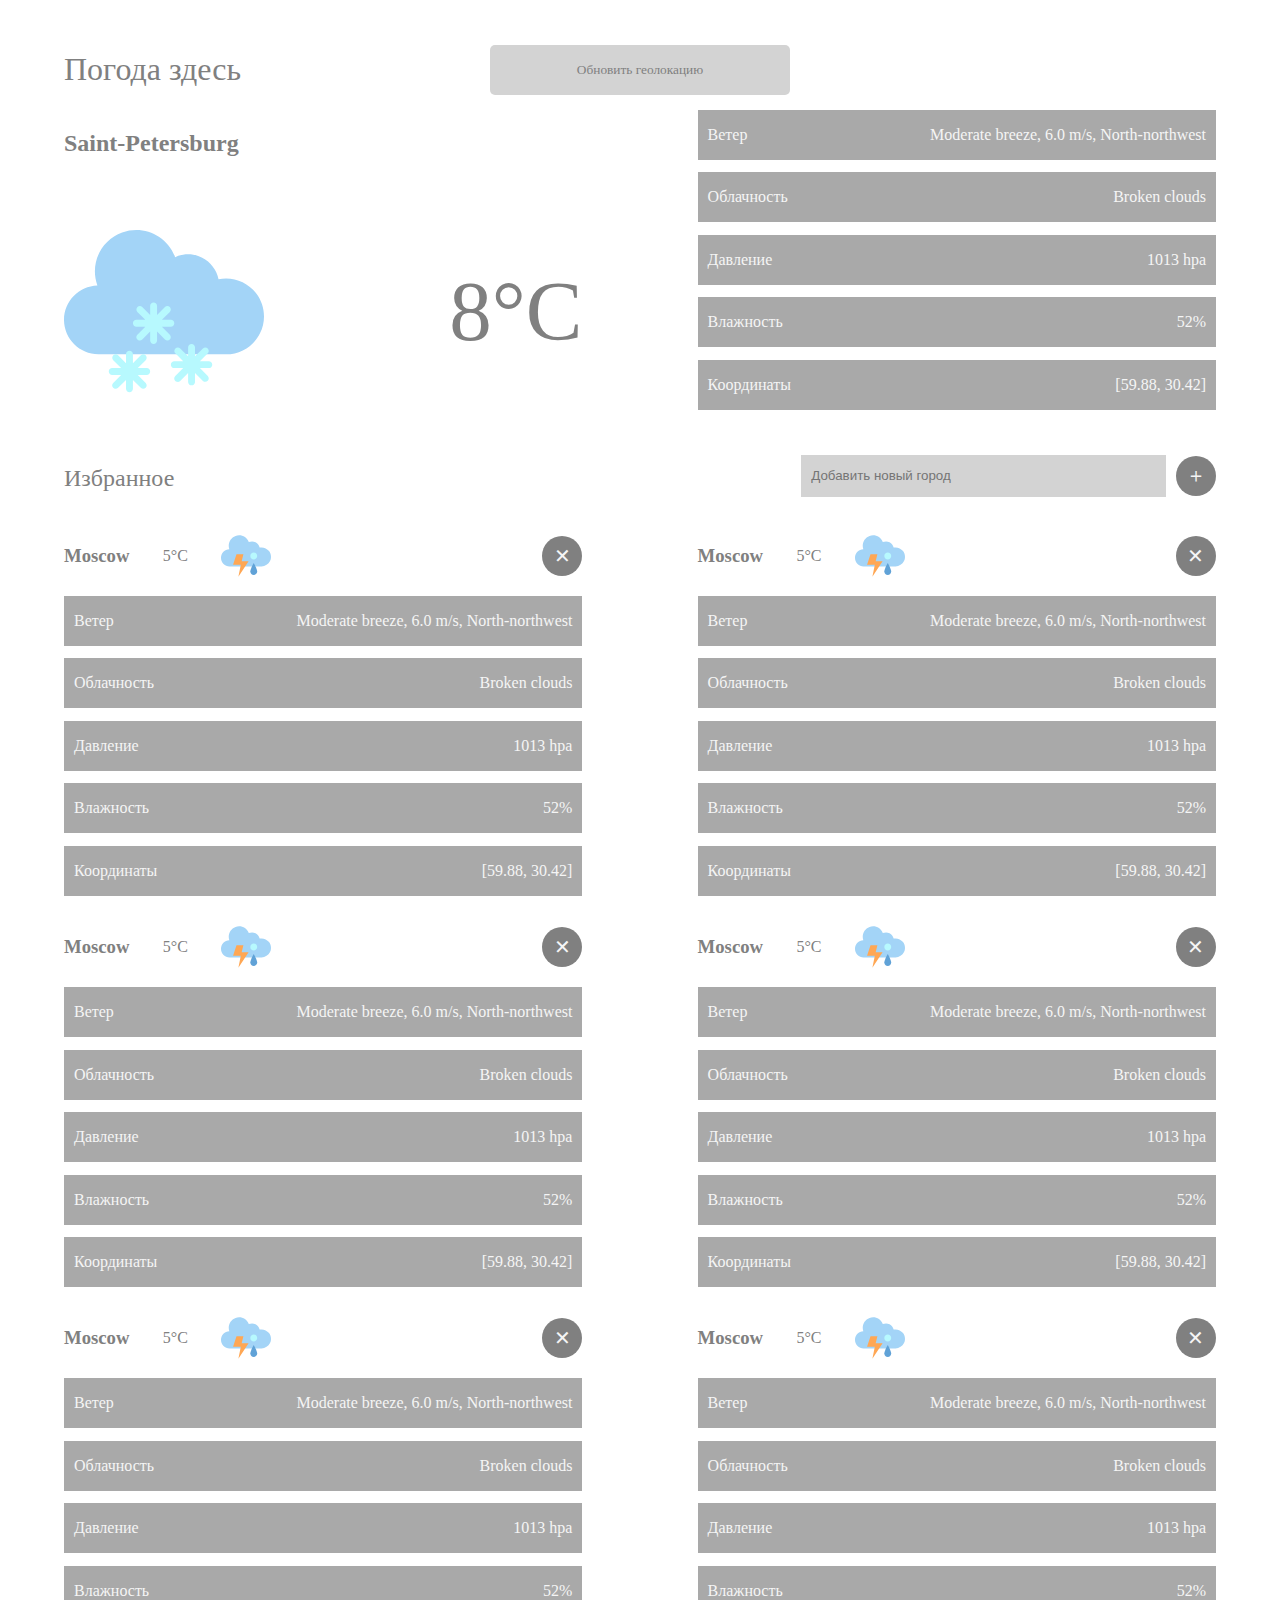
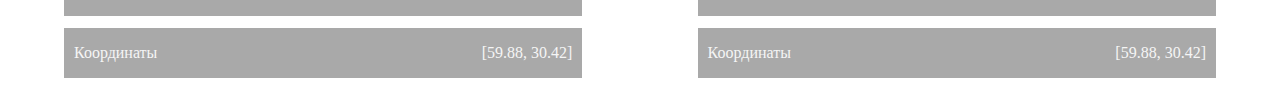
==== index.html @ 0984c2df "Issue fix 1" ====
<!DOCTYPE html>
<html lang="ru">

<head>
    <meta charset="UTF-8">
    <title>Weather</title>
    <link rel="icon" href="weather-icon-pack/svg/045-thunder.svg">
    <link rel="stylesheet" href="weatherPageStyles.css">
</head>

<body>
<header>
    <div class="centralizeVertical">
        <h1 class="commonTitle">Погода здесь</h1>
    </div>
    <div class="centralizeAll">
        <button id="refreshButton">Обновить геолокацию</button>
    </div>
    <button id="refreshButtonMini" class="roundButtonTextCentralize">⟲</button>
</header>
<main>
    <section id="mainSection">
        <div id="mainDiv">
            <h2 id="mainTitle">Saint-Petersburg</h2>
            <div class="mainTemperatureWeatherBox">
                <img src="weather-icon-pack/svg/006-snowy.svg" id="mainWeatherIcon"/>
<!--            </div>-->
<!--            <div class="centralizeVerticalReverse">-->
                <p id="mainTemperature">8°C</p>
            </div>
        </div>
        <ul class="cardDescription" id="mainDescription">
            <li>
                <p>Ветер</p>
                <p id="mainWind">Moderate breeze, 6.0 m/s, North-northwest</p>
            </li>
            <li>
                <p>Облачность</p>
                <p id="mainCloudiness">Broken clouds</p>
            </li>
            <li>
                <p>Давление</p>
                <p id="mainPressure">1013 hpa</p>
            </li>
            <li>
                <p>Влажность</p>
                <p id="mainHumidity">52%</p>
            </li>
            <li class="descriptionLine">
                <p>Координаты</p>
                <p id="mainCoordinates">[59.88, 30.42]</p>
            </li>
        </ul>
    </section>
    <section id="favourite">
        <h2 class="commonTitle">Избранное</h2>
        <div id="townSelectionDiv">
            <div>
                <input placeholder="Добавить новый город" id="townInput"/>
                <button class="roundButton roundButtonTextCentralize">＋</button>
            </div>
        </div>
        <div class="weatherCard">
            <div class="cardTitleBox">
                <div class="titleTemperatureWeatherBox">
                    <h3 id="Title0">Moscow</h3>
                    <p id="Temperature0">5°C</p>
                    <img id="miniIcon0" src="weather-icon-pack/svg/008-storm.svg"/>
                </div>
                <div class="closeButtonBox">
                    <button class="roundButton roundButtonTextCentralize">✕</button>
                </div>
            </div>
            <ul class="cardDescription">
                <li>
                    <p>Ветер</p>
                    <p id="Wind0">Moderate breeze, 6.0 m/s, North-northwest</p>
                </li>
                <li>
                    <p>Облачность</p>
                    <p id="Cloudiness0">Broken clouds</p>
                </li>
                <li>
                    <p>Давление</p>
                    <p id="Pressure0">1013 hpa</p>
                </li>
                <li>
                    <p>Влажность</p>
                    <p id="Humidity0">52%</p>
                </li>
                <li>
                    <p>Координаты</p>
                    <p id="Coordinates0">[59.88, 30.42]</p>
                </li>
            </ul>
        </div>
        <div class="weatherCard">
            <div class="cardTitleBox">
                <div class="titleTemperatureWeatherBox">
                    <h3 id="Title1">Moscow</h3>
                    <p id="Temperature1">5°C</p>
                    <img id="miniIcon1" src="weather-icon-pack/svg/008-storm.svg"/>
                </div>
                <div class="closeButtonBox">
                    <button class="roundButton roundButtonTextCentralize">✕</button>
                </div>
            </div>
            <ul class="cardDescription">
                <li>
                    <p>Ветер</p>
                    <p id="Wind1">Moderate breeze, 6.0 m/s, North-northwest</p>
                </li>
                <li>
                    <p>Облачность</p>
                    <p id="Cloudiness1">Broken clouds</p>
                </li>
                <li>
                    <p>Давление</p>
                    <p id="Pressure1">1013 hpa</p>
                </li>
                <li>
                    <p>Влажность</p>
                    <p id="Humidity1">52%</p>
                </li>
                <li>
                    <p>Координаты</p>
                    <p id="Coordinates1">[59.88, 30.42]</p>
                </li>
            </ul>
        </div>
        <div class="weatherCard">
            <div class="cardTitleBox">
                <div class="titleTemperatureWeatherBox">
                    <h3 id="Title2">Moscow</h3>
                    <p id="Temperature2">5°C</p>
                    <img id="miniIcon2" src="weather-icon-pack/svg/008-storm.svg"/>
                </div>
                <div class="closeButtonBox">
                    <button class="roundButton roundButtonTextCentralize">✕</button>
                </div>
            </div>
            <ul class="cardDescription">
                <li>
                    <p>Ветер</p>
                    <p id="Wind2">Moderate breeze, 6.0 m/s, North-northwest</p>
                </li>
                <li>
                    <p>Облачность</p>
                    <p id="Cloudiness2">Broken clouds</p>
                </li>
                <li>
                    <p>Давление</p>
                    <p id="Pressure2">1013 hpa</p>
                </li>
                <li>
                    <p>Влажность</p>
                    <p id="Humidity2">52%</p>
                </li>
                <li>
                    <p>Координаты</p>
                    <p id="Coordinates2">[59.88, 30.42]</p>
                </li>
            </ul>
        </div>
        <div class="weatherCard">
            <div class="cardTitleBox">
                <div class="titleTemperatureWeatherBox">
                    <h3 id="Title3">Moscow</h3>
                    <p id="Temperature3">5°C</p>
                    <img id="miniIcon3" src="weather-icon-pack/svg/008-storm.svg"/>
                </div>
                <div class="closeButtonBox">
                    <button class="roundButton roundButtonTextCentralize">✕</button>
                </div>
            </div>
            <ul class="cardDescription">
                <li>
                    <p>Ветер</p>
                    <p id="Wind3">Moderate breeze, 6.0 m/s, North-northwest</p>
                </li>
                <li>
                    <p>Облачность</p>
                    <p id="Cloudiness3">Broken clouds</p>
                </li>
                <li>
                    <p>Давление</p>
                    <p id="Pressure3">1013 hpa</p>
                </li>
                <li>
                    <p>Влажность</p>
                    <p id="Humidity3">52%</p>
                </li>
                <li>
                    <p>Координаты</p>
                    <p id="Coordinates3">[59.88, 30.42]</p>
                </li>
            </ul>
        </div>
        <div class="weatherCard">
            <div class="cardTitleBox">
                <div class="titleTemperatureWeatherBox">
                    <h3 id="Title4">Moscow</h3>
                    <p id="Temperature4">5°C</p>
                    <img id="miniIcon4" src="weather-icon-pack/svg/008-storm.svg"/>
                </div>
                <div class="closeButtonBox">
                    <button class="roundButton roundButtonTextCentralize">✕</button>
                </div>
            </div>
            <ul class="cardDescription">
                <li>
                    <p>Ветер</p>
                    <p id="Wind4">Moderate breeze, 6.0 m/s, North-northwest</p>
                </li>
                <li>
                    <p>Облачность</p>
                    <p id="Cloudiness4">Broken clouds</p>
                </li>
                <li>
                    <p>Давление</p>
                    <p id="Pressure4">1013 hpa</p>
                </li>
                <li>
                    <p>Влажность</p>
                    <p id="Humidity4">52%</p>
                </li>
                <li>
                    <p>Координаты</p>
                    <p id="Coordinates4">[59.88, 30.42]</p>
                </li>
            </ul>
        </div>
        <div class="weatherCard">
            <div class="cardTitleBox">
                <div class="titleTemperatureWeatherBox">
                    <h3 id="Title5">Moscow</h3>
                    <p id="Temperature5">5°C</p>
                    <img id="miniIcon5" src="weather-icon-pack/svg/008-storm.svg"/>
                </div>
                <div class="closeButtonBox">
                    <button class="roundButton roundButtonTextCentralize">✕</button>
                </div>
            </div>
            <ul class="cardDescription">
                <li>
                    <p>Ветер</p>
                    <p id="Wind5">Moderate breeze, 6.0 m/s, North-northwest</p>
                </li>
                <li>
                    <p>Облачность</p>
                    <p id="Cloudiness5">Broken clouds</p>
                </li>
                <li>
                    <p>Давление</p>
                    <p id="Pressure5">1013 hpa</p>
                </li>
                <li>
                    <p>Влажность</p>
                    <p id="Humidity5">52%</p>
                </li>
                <li>
                    <p>Координаты</p>
                    <p id="Coordinates5">[59.88, 30.42]</p>
                </li>
            </ul>
        </div>
    </section>
</main>
<script src="src/scripts.js"></script>
</body>
---- weatherPageStyles.css ----
body {
    margin: 0;
    overflow-x: hidden;
    padding: 30px 5%;
}

header {
    width: 100%;
    display: grid;
    grid-template-columns: 1fr 1fr 1fr;
}

.commonTitle {
    color: gray;
    font-family: Verdana, serif;
    font-weight: lighter;
}

#refreshButton {
    height: 50px;
    width: 300px;
    border: solid 0px white;
    border-radius: 5px;
    background-color: lightgray;
    color: gray;
    font-family: Verdana, serif;
}

#refreshButtonMini {
    height: 50px;
    width: 50px;
    border: solid 0px white;
    background-color: lightgray;
    display: none;
    border-radius: 20px;
}

.centralizeAll {
    display: flex;
    justify-content: center;
    align-items: center;
}

.centralizeVertical {
    display: flex;
    align-items: center;
}

.centralizeVerticalReverse {
    display: flex;
    align-items: center;
    justify-content: flex-end;
}

#mainSection {
    width: 100%;
    display: grid;
    grid-template-columns: 1fr  1fr;
    grid-column-gap: 10%;
}

#mainTitle {
    color: gray;
    font-family: Verdana, serif;
    grid-column: 1 / 3;
}

#mainDiv {
    width: 100%;
}

.mainTemperatureWeatherBox {
    display: flex;
    width: 100%;
    justify-content: space-between;
    align-items: center;
}

.mainTemperatureWeatherBox img {
    height: 200px;
    width: auto;
}

.mainTemperatureWeatherBox p {
    color: gray;
    font-family: Verdana, serif;
    font-weight: lighter;
    font-size: 85px;
}

#favourite {
    display: grid;
    grid-template-columns: 1fr 1fr;
    grid-column-gap: 10%;
    grid-template-rows: 5% 1fr 1fr 1fr;
    grid-row-gap: 20px;
}

.roundButton {
    border: solid 0px gray;
    border-radius: 20px;
    background-color: gray;
    width: 40px;
    height: 40px;
}

.roundButtonTextCentralize {
    display: flex;
    align-items: center;
    justify-content: center;
    color: whitesmoke;
    font-size: 20px;
}

#townSelectionDiv {
    width: 100%;
    display: flex;
    flex-direction: row;
    justify-content: flex-end;
    align-items: center;
}

#townSelectionDiv div {
    width: 80%;
    display: flex;
    flex-direction: row;
    justify-content: space-between;
    align-items: center;
}

#townInput {
    height: 40px;
    flex: 1;
    background-color: lightgray;
    border: solid 0px gray;
    padding-left: 10px;
    margin-right: 10px;
}

.cardDescription {
    display: flex;
    /*display: grid;*/
    /*grid-template-rows: repeat(5, 1fr);*/
    /*grid-row-gap: 10px;*/
    /*list-style-type: none;*/
    flex-direction: column;
    justify-content: space-between;
    height: 300px;
    /*border: 1px red solid;*/
    flex-wrap: wrap;
    padding: 0;
    margin: 0;

}

.cardDescription li {
    min-height: 50px;
    display: flex;
    background-color: darkgray;
    align-items: center;
    justify-content: space-between;
    padding: 0px 10px;
}

.cardDescription p {
    color: whitesmoke;
    font-family: Verdana, serif;
    text-align: end;
    font-size: 16px;
}

.cardTitleBox {
    width: 100%;
    display: grid;
    grid-template-columns: 40% 60%;
}

.cardTitleBox h3 {
    font-family: Verdana, serif;
    color: gray;
}

.closeButtonBox {
    width: 100%;
    display: flex;
    justify-content: flex-end;
    align-items: center;
}

.weatherCard {
    width: 100%;
    display: grid;
    grid-template-rows: min-content;
    grid-row-gap: 10px;
}

.titleTemperatureWeatherBox {
    display: flex;
    justify-content: space-between;
    width: 100%;
    align-items: center;
}


.titleTemperatureWeatherBox p {
    font-family: Verdana, serif;
    font-weight: lighter;
    color: gray;
}

.titleTemperatureWeatherBox img {
    height: 50px;
    width: 50px;
}

@media screen and (max-width: 1120px) and (pointer: fine) {
    header {
        width: 100%;
        display: flex;
        justify-content: space-between;
        align-items: center;
    }

    #refreshButton {
        height: 50px;
        width: 200px;
        border: solid 0px white;
        border-radius: 5px;
        background-color: lightgray;
        color: gray;
        font-family: Verdana, serif;
    }

    #mainSection {
        width: 100%;
        display: grid;
        grid-template-columns: 1fr;
        grid-template-rows: 1fr 1fr;
        grid-row-gap: 10px;
    }

    #favourite {
        display: grid;
        grid-template-columns: 1fr;
        grid-column-gap: 10%;
        grid-template-rows: 40px 40px repeat(6, 1fr);
        grid-row-gap: 20px;
    }

    #townSelectionDiv {
        display: flex;
        flex-direction: row;
        align-items: center;
    }

    #townSelectionDiv div {
        width: 100%;
        display: flex;
        flex-direction: row;
        justify-content: space-between;
        align-items: center;
    }

    .weatherCard {
        width: 100%;
        display: grid;
        grid-template-rows: min-content;
        grid-row-gap: 10px;
    }
}

@media screen and (max-width: 320px) and (pointer: fine) {
    body {
        overflow-x: visible;
    }
}

@media only screen and (hover: none) and (orientation: portrait) {
    header {
        width: 100%;
        display: flex;
        justify-content: space-between;
        align-items: center;
    }

    #mainSection {
        width: 100%;
        display: grid;
        grid-template-columns: 1fr;
        grid-template-rows: 1fr 1fr;
        grid-row-gap: 10px;
    }

    #favourite {
        display: grid;
        grid-template-columns: 1fr;
        grid-template-rows: 100px 100px repeat(6, 1fr);
        /*grid-template-rows: 40px 40px repeat(6, 1fr);*/
        grid-row-gap: 20px;
    }

    #townSelectionInnerDiv {
        display: flex;
        justify-content: space-between;
        width: 100%;
        flex-direction: row;
        align-items: center;
    }

    #mainTitle {
        font-size: 40px;
    }

    .commonTitle {
        color: gray;
        font-family: Verdana, serif;
        font-weight: lighter;
        font-size: 35px;
    }

    #townInput {
        height: 60px;
        flex: 1;
        margin-right: 10px;
        background-color: lightgray;
        border: solid 0px gray;
        padding-left: 10px;
        font-size: 25px;
    }

    .cardTitleBox h3 {
        font-family: Verdana, serif;
        color: gray;
        font-size: 30px;
    }

    .titleTemperatureWeatherBox p {
        font-family: Verdana, serif;
        font-weight: lighter;
        color: gray;
        font-size: 30px;
    }

    #refreshButtonMini {
        display: block;
    }

    #refreshButton {
        display: none;
    }

}

@media only screen and (hover: none) and (orientation: landscape) {
    header {
        width: 100%;
        display: flex;
        justify-content: space-between;
        align-items: center;
    }

    #mainSection {
        width: 100%;
        display: grid;
        grid-template-columns: 1fr;
        grid-template-rows: 1fr 1fr;
        grid-row-gap: 10px;
    }

    #favourite {
        display: grid;
        grid-template-columns: 1fr;
        grid-column-gap: 10%;
        grid-template-rows: 40px 40px repeat(6, 1fr);
        grid-row-gap: 20px;
    }

    #townSelectionInnerDiv {
        display: flex;
        justify-content: space-between;
        width: 100%;
        flex-direction: row;
        align-items: center;
    }
}

@media screen and (max-width: 520px) and (pointer: fine) {
    #refreshButtonMini {
        display: block;
    }

    .cardDescription p {
        font-size: 12px;
    }

    #refreshButton {
        display: none;
    }

    header {
        width: 100%;
        display: flex;
        justify-content: space-between;
    }

    .commonTitle {
        font-size: 14px;
    }

    #mainTitle {
        font-size: 20px;
    }

    .mainTemperatureWeatherBox p {
        font-size: 60px;
    }


    #mainWeatherIcon {
        height: auto;
        width: 150px;
    }

    .titleTemperatureWeatherBox p {
        font-size: 14px;
    }

    .cardTitleBox h3 {
        font-size: 14px;
    }

    .roundButton {
        border: solid 0px gray;
        border-radius: 15px;
        background-color: gray;
        width: 30px;
        height: 30px;
    }

    .roundButtonTextCentralize {
        display: flex;
        align-items: center;
        justify-content: center;
        color: whitesmoke;
        font-size: 15px;
    }
}

@media screen and (max-width: 370px) and (pointer: fine) {
    .mainTemperatureWeatherBox p {
        font-size: 50px;
    }

    #mainWeatherIcon {
        height: auto;
        width: 120px;
    }

    #refreshButtonMini {
        height: 35px;
        width: 35px;
        border: solid 0px white;
        background-color: lightgray;
        border-radius: 15px;
    }

}
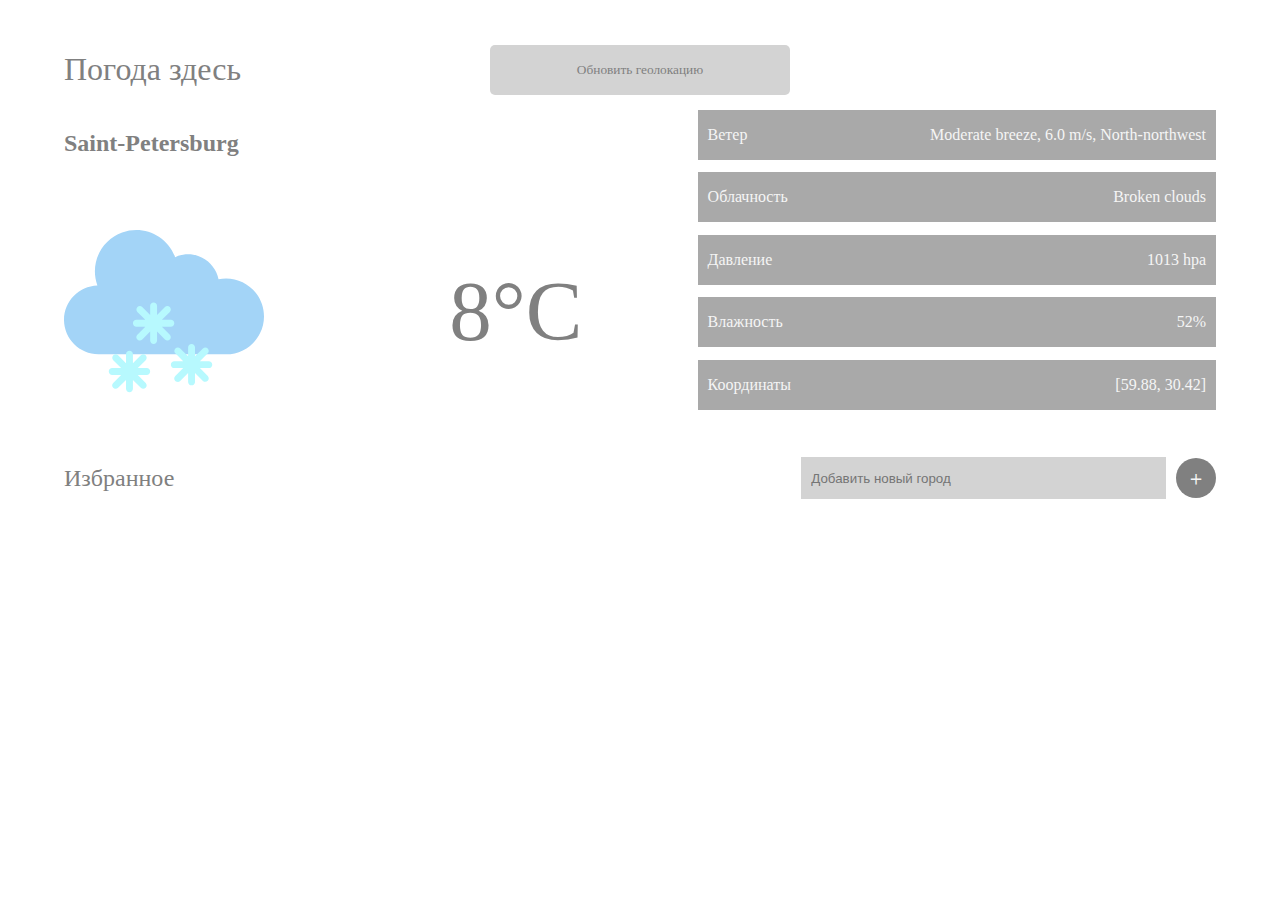
==== commit b14fbcd9: "Lab2" ====
--- a/index.html
+++ b/index.html
@@ -14,9 +14,9 @@
         <h1 class="commonTitle">Погода здесь</h1>
     </div>
     <div class="centralizeAll">
-        <button id="refreshButton">Обновить геолокацию</button>
+        <button id="refreshButton" onclick="refresh()">Обновить геолокацию</button>
     </div>
-    <button id="refreshButtonMini" class="roundButtonTextCentralize">⟲</button>
+    <button id="refreshButtonMini" class="roundButtonTextCentralize" onclick="refresh()">⟲</button>
 </header>
 <main>
     <section id="mainSection">
@@ -24,8 +24,6 @@
             <h2 id="mainTitle">Saint-Petersburg</h2>
             <div class="mainTemperatureWeatherBox">
                 <img src="weather-icon-pack/svg/006-snowy.svg" id="mainWeatherIcon"/>
-<!--            </div>-->
-<!--            <div class="centralizeVerticalReverse">-->
                 <p id="mainTemperature">8°C</p>
             </div>
         </div>
@@ -51,218 +49,15 @@
                 <p id="mainCoordinates">[59.88, 30.42]</p>
             </li>
         </ul>
+        <div class="loader"></div>
     </section>
     <section id="favourite">
         <h2 class="commonTitle">Избранное</h2>
         <div id="townSelectionDiv">
             <div>
                 <input placeholder="Добавить новый город" id="townInput"/>
-                <button class="roundButton roundButtonTextCentralize">＋</button>
+                <button class="roundButton roundButtonTextCentralize" onclick="submitCity()">＋</button>
             </div>
-        </div>
-        <div class="weatherCard">
-            <div class="cardTitleBox">
-                <div class="titleTemperatureWeatherBox">
-                    <h3 id="Title0">Moscow</h3>
-                    <p id="Temperature0">5°C</p>
-                    <img id="miniIcon0" src="weather-icon-pack/svg/008-storm.svg"/>
-                </div>
-                <div class="closeButtonBox">
-                    <button class="roundButton roundButtonTextCentralize">✕</button>
-                </div>
-            </div>
-            <ul class="cardDescription">
-                <li>
-                    <p>Ветер</p>
-                    <p id="Wind0">Moderate breeze, 6.0 m/s, North-northwest</p>
-                </li>
-                <li>
-                    <p>Облачность</p>
-                    <p id="Cloudiness0">Broken clouds</p>
-                </li>
-                <li>
-                    <p>Давление</p>
-                    <p id="Pressure0">1013 hpa</p>
-                </li>
-                <li>
-                    <p>Влажность</p>
-                    <p id="Humidity0">52%</p>
-                </li>
-                <li>
-                    <p>Координаты</p>
-                    <p id="Coordinates0">[59.88, 30.42]</p>
-                </li>
-            </ul>
-        </div>
-        <div class="weatherCard">
-            <div class="cardTitleBox">
-                <div class="titleTemperatureWeatherBox">
-                    <h3 id="Title1">Moscow</h3>
-                    <p id="Temperature1">5°C</p>
-                    <img id="miniIcon1" src="weather-icon-pack/svg/008-storm.svg"/>
-                </div>
-                <div class="closeButtonBox">
-                    <button class="roundButton roundButtonTextCentralize">✕</button>
-                </div>
-            </div>
-            <ul class="cardDescription">
-                <li>
-                    <p>Ветер</p>
-                    <p id="Wind1">Moderate breeze, 6.0 m/s, North-northwest</p>
-                </li>
-                <li>
-                    <p>Облачность</p>
-                    <p id="Cloudiness1">Broken clouds</p>
-                </li>
-                <li>
-                    <p>Давление</p>
-                    <p id="Pressure1">1013 hpa</p>
-                </li>
-                <li>
-                    <p>Влажность</p>
-                    <p id="Humidity1">52%</p>
-                </li>
-                <li>
-                    <p>Координаты</p>
-                    <p id="Coordinates1">[59.88, 30.42]</p>
-                </li>
-            </ul>
-        </div>
-        <div class="weatherCard">
-            <div class="cardTitleBox">
-                <div class="titleTemperatureWeatherBox">
-                    <h3 id="Title2">Moscow</h3>
-                    <p id="Temperature2">5°C</p>
-                    <img id="miniIcon2" src="weather-icon-pack/svg/008-storm.svg"/>
-                </div>
-                <div class="closeButtonBox">
-                    <button class="roundButton roundButtonTextCentralize">✕</button>
-                </div>
-            </div>
-            <ul class="cardDescription">
-                <li>
-                    <p>Ветер</p>
-                    <p id="Wind2">Moderate breeze, 6.0 m/s, North-northwest</p>
-                </li>
-                <li>
-                    <p>Облачность</p>
-                    <p id="Cloudiness2">Broken clouds</p>
-                </li>
-                <li>
-                    <p>Давление</p>
-                    <p id="Pressure2">1013 hpa</p>
-                </li>
-                <li>
-                    <p>Влажность</p>
-                    <p id="Humidity2">52%</p>
-                </li>
-                <li>
-                    <p>Координаты</p>
-                    <p id="Coordinates2">[59.88, 30.42]</p>
-                </li>
-            </ul>
-        </div>
-        <div class="weatherCard">
-            <div class="cardTitleBox">
-                <div class="titleTemperatureWeatherBox">
-                    <h3 id="Title3">Moscow</h3>
-                    <p id="Temperature3">5°C</p>
-                    <img id="miniIcon3" src="weather-icon-pack/svg/008-storm.svg"/>
-                </div>
-                <div class="closeButtonBox">
-                    <button class="roundButton roundButtonTextCentralize">✕</button>
-                </div>
-            </div>
-            <ul class="cardDescription">
-                <li>
-                    <p>Ветер</p>
-                    <p id="Wind3">Moderate breeze, 6.0 m/s, North-northwest</p>
-                </li>
-                <li>
-                    <p>Облачность</p>
-                    <p id="Cloudiness3">Broken clouds</p>
-                </li>
-                <li>
-                    <p>Давление</p>
-                    <p id="Pressure3">1013 hpa</p>
-                </li>
-                <li>
-                    <p>Влажность</p>
-                    <p id="Humidity3">52%</p>
-                </li>
-                <li>
-                    <p>Координаты</p>
-                    <p id="Coordinates3">[59.88, 30.42]</p>
-                </li>
-            </ul>
-        </div>
-        <div class="weatherCard">
-            <div class="cardTitleBox">
-                <div class="titleTemperatureWeatherBox">
-                    <h3 id="Title4">Moscow</h3>
-                    <p id="Temperature4">5°C</p>
-                    <img id="miniIcon4" src="weather-icon-pack/svg/008-storm.svg"/>
-                </div>
-                <div class="closeButtonBox">
-                    <button class="roundButton roundButtonTextCentralize">✕</button>
-                </div>
-            </div>
-            <ul class="cardDescription">
-                <li>
-                    <p>Ветер</p>
-                    <p id="Wind4">Moderate breeze, 6.0 m/s, North-northwest</p>
-                </li>
-                <li>
-                    <p>Облачность</p>
-                    <p id="Cloudiness4">Broken clouds</p>
-                </li>
-                <li>
-                    <p>Давление</p>
-                    <p id="Pressure4">1013 hpa</p>
-                </li>
-                <li>
-                    <p>Влажность</p>
-                    <p id="Humidity4">52%</p>
-                </li>
-                <li>
-                    <p>Координаты</p>
-                    <p id="Coordinates4">[59.88, 30.42]</p>
-                </li>
-            </ul>
-        </div>
-        <div class="weatherCard">
-            <div class="cardTitleBox">
-                <div class="titleTemperatureWeatherBox">
-                    <h3 id="Title5">Moscow</h3>
-                    <p id="Temperature5">5°C</p>
-                    <img id="miniIcon5" src="weather-icon-pack/svg/008-storm.svg"/>
-                </div>
-                <div class="closeButtonBox">
-                    <button class="roundButton roundButtonTextCentralize">✕</button>
-                </div>
-            </div>
-            <ul class="cardDescription">
-                <li>
-                    <p>Ветер</p>
-                    <p id="Wind5">Moderate breeze, 6.0 m/s, North-northwest</p>
-                </li>
-                <li>
-                    <p>Облачность</p>
-                    <p id="Cloudiness5">Broken clouds</p>
-                </li>
-                <li>
-                    <p>Давление</p>
-                    <p id="Pressure5">1013 hpa</p>
-                </li>
-                <li>
-                    <p>Влажность</p>
-                    <p id="Humidity5">52%</p>
-                </li>
-                <li>
-                    <p>Координаты</p>
-                    <p id="Coordinates5">[59.88, 30.42]</p>
-                </li>
-            </ul>
         </div>
     </section>
 </main>
--- a/weatherPageStyles.css
+++ b/weatherPageStyles.css
@@ -92,7 +92,6 @@
     display: grid;
     grid-template-columns: 1fr 1fr;
     grid-column-gap: 10%;
-    grid-template-rows: 5% 1fr 1fr 1fr;
     grid-row-gap: 20px;
 }
 
@@ -172,7 +171,7 @@
 .cardTitleBox {
     width: 100%;
     display: grid;
-    grid-template-columns: 40% 60%;
+    grid-template-columns: 50% 50%;
 }
 
 .cardTitleBox h3 {
@@ -243,7 +242,6 @@
         display: grid;
         grid-template-columns: 1fr;
         grid-column-gap: 10%;
-        grid-template-rows: 40px 40px repeat(6, 1fr);
         grid-row-gap: 20px;
     }
 
@@ -370,8 +368,6 @@
     #favourite {
         display: grid;
         grid-template-columns: 1fr;
-        grid-column-gap: 10%;
-        grid-template-rows: 40px 40px repeat(6, 1fr);
         grid-row-gap: 20px;
     }
 
@@ -463,6 +459,33 @@
         background-color: lightgray;
         border-radius: 15px;
     }
-
-}
-
+}
+
+.loader {
+    display: none;
+    border-radius: 50%;
+    border-top: 5px solid darkgray;
+    width: 250px;
+    height: 250px;
+    -webkit-animation: spin 2s linear infinite;
+    animation: spin 2s linear infinite;
+}
+
+@-webkit-keyframes spin {
+    0% {
+        -webkit-transform: rotate(0deg);
+    }
+    100% {
+        -webkit-transform: rotate(360deg);
+    }
+}
+
+@keyframes spin {
+    0% {
+        transform: rotate(0deg);
+    }
+    100% {
+        transform: rotate(360deg);
+    }
+}
+
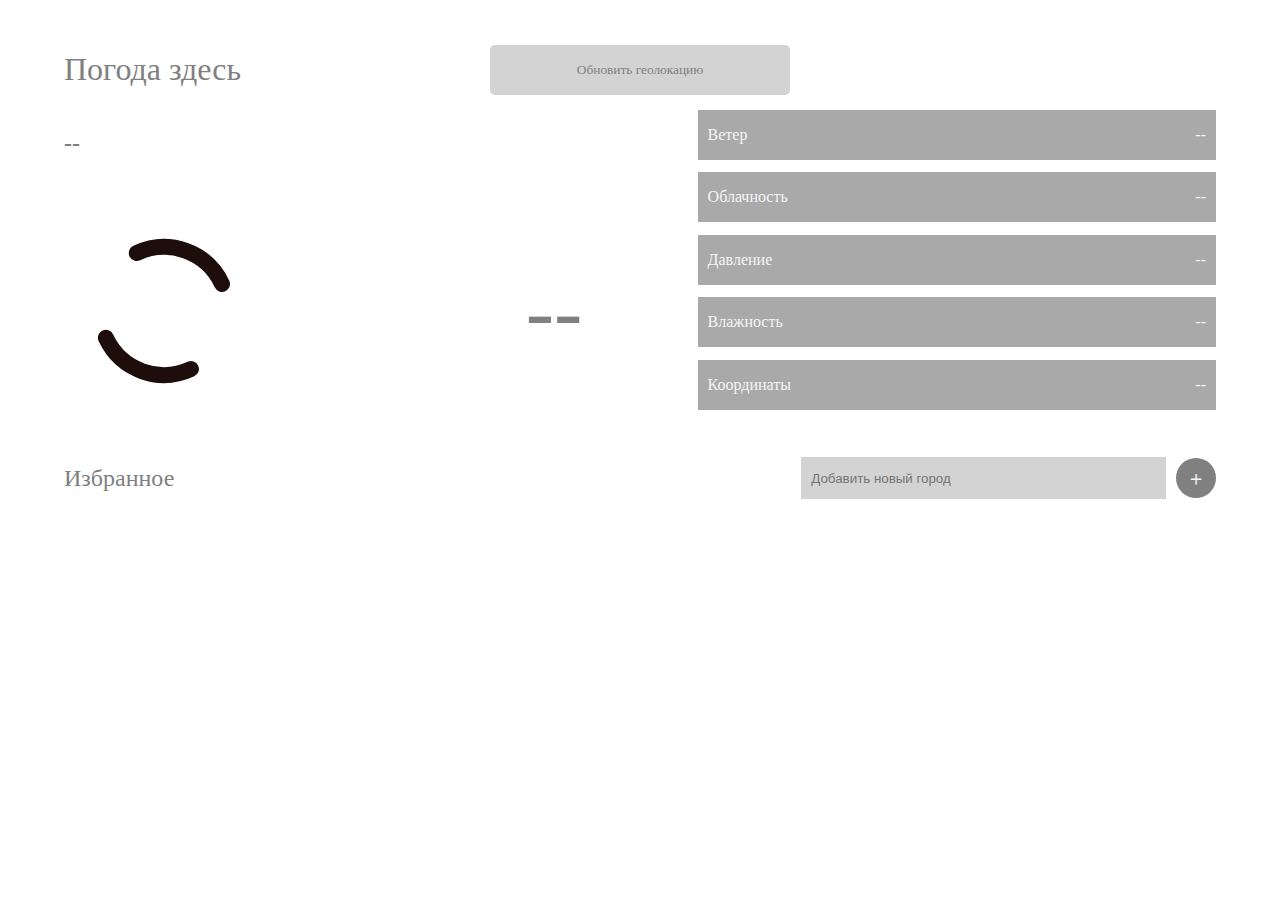
==== commit c452b039: "check" ====
--- a/index.html
+++ b/index.html
@@ -1,11 +1,16 @@
 <!DOCTYPE html>
 <html lang="ru">
-
+<!--Grid on weather card change with Margin  +-->
+<!--Remove default Saint-Petersburg +-->
+<!--Searching line on mobile phones-->
+<!--Font sizes on mobile devices-->
+<!--Loader is jumping +-->
 <head>
     <meta charset="UTF-8">
     <title>Weather</title>
     <link rel="icon" href="weather-icon-pack/svg/045-thunder.svg">
     <link rel="stylesheet" href="weatherPageStyles.css">
+    <meta name="viewport" content="width=device-width, initial-scale=1">
 </head>
 
 <body>
@@ -21,32 +26,32 @@
 <main>
     <section id="mainSection">
         <div id="mainDiv">
-            <h2 id="mainTitle">Saint-Petersburg</h2>
+            <h2 id="mainTitle">--</h2>
             <div class="mainTemperatureWeatherBox">
-                <img src="weather-icon-pack/svg/006-snowy.svg" id="mainWeatherIcon"/>
-                <p id="mainTemperature">8°C</p>
+                <img src="Dual%20Ring-1s-200px.svg" id="mainWeatherIcon"/>
+                <p id="mainTemperature">--</p>
             </div>
         </div>
         <ul class="cardDescription" id="mainDescription">
             <li>
                 <p>Ветер</p>
-                <p id="mainWind">Moderate breeze, 6.0 m/s, North-northwest</p>
+                <p id="mainWind">--</p>
             </li>
             <li>
                 <p>Облачность</p>
-                <p id="mainCloudiness">Broken clouds</p>
+                <p id="mainCloudiness">--</p>
             </li>
             <li>
                 <p>Давление</p>
-                <p id="mainPressure">1013 hpa</p>
+                <p id="mainPressure">--</p>
             </li>
             <li>
                 <p>Влажность</p>
-                <p id="mainHumidity">52%</p>
+                <p id="mainHumidity">--</p>
             </li>
-            <li class="descriptionLine">
+            <li>
                 <p>Координаты</p>
-                <p id="mainCoordinates">[59.88, 30.42]</p>
+                <p id="mainCoordinates">--</p>
             </li>
         </ul>
         <div class="loader"></div>
@@ -61,6 +66,45 @@
         </div>
     </section>
 </main>
-<script src="src/scripts.js"></script>
+
+<template id="temp">
+    <div class="weatherCard">
+        <div class="cardTitleBox">
+            <div class="titleTemperatureWeatherBox">
+                <h3></h3>
+                <p></p>
+                <img/>
+            </div>
+            <div class="closeButtonBox">
+                <button class="roundButton roundButtonTextCentralize"
+                        onclick="deleteCityCard(this.id)">✕
+                </button>
+            </div>
+        </div>
+        <ul class="cardDescription">
+            <li>
+                <p>Ветер</p>
+                <p></p>
+            </li>
+            <li>
+                <p>Облачность</p>
+                <p></p>
+            </li>
+            <li>
+                <p>Давление</p>
+                <p></p>
+            </li>
+            <li>
+                <p>Влажность</p>
+                <p></p>
+            </li>
+            <li>
+                <p>Координаты</p>
+                <p></p>
+            </li>
+        </ul>
+    </div>
+</template>
+<script src="src/scripts2.js"></script>
 </body>
 
--- a/weatherPageStyles.css
+++ b/weatherPageStyles.css
@@ -172,6 +172,7 @@
     width: 100%;
     display: grid;
     grid-template-columns: 50% 50%;
+    margin-bottom: 10px;
 }
 
 .cardTitleBox h3 {
@@ -188,9 +189,9 @@
 
 .weatherCard {
     width: 100%;
-    display: grid;
-    grid-template-rows: min-content;
-    grid-row-gap: 10px;
+    /*display: grid;*/
+    /*grid-template-rows: min-content;*/
+    /*grid-row-gap: 10px;*/
 }
 
 .titleTemperatureWeatherBox {
@@ -258,13 +259,6 @@
         justify-content: space-between;
         align-items: center;
     }
-
-    .weatherCard {
-        width: 100%;
-        display: grid;
-        grid-template-rows: min-content;
-        grid-row-gap: 10px;
-    }
 }
 
 @media screen and (max-width: 320px) and (pointer: fine) {
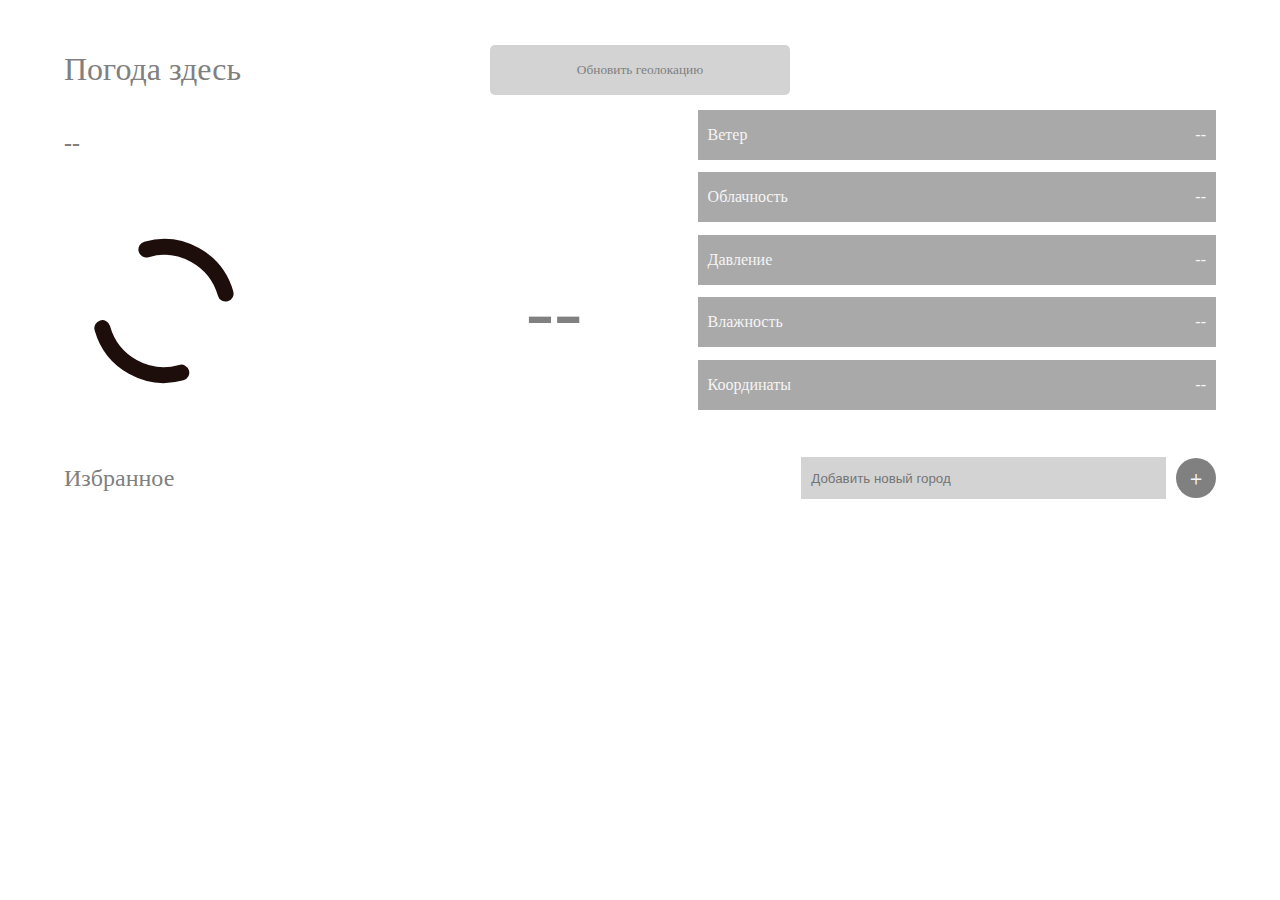
==== commit a07c2255: "fix" ====
--- a/index.html
+++ b/index.html
@@ -105,6 +105,6 @@
         </ul>
     </div>
 </template>
-<script src="src/scripts2.js"></script>
+<script src="src/scripts.js"></script>
 </body>
 
--- a/weatherPageStyles.css
+++ b/weatherPageStyles.css
@@ -286,17 +286,7 @@
     #favourite {
         display: grid;
         grid-template-columns: 1fr;
-        grid-template-rows: 100px 100px repeat(6, 1fr);
-        /*grid-template-rows: 40px 40px repeat(6, 1fr);*/
         grid-row-gap: 20px;
-    }
-
-    #townSelectionInnerDiv {
-        display: flex;
-        justify-content: space-between;
-        width: 100%;
-        flex-direction: row;
-        align-items: center;
     }
 
     #mainTitle {
@@ -320,12 +310,6 @@
         font-size: 25px;
     }
 
-    .cardTitleBox h3 {
-        font-family: Verdana, serif;
-        color: gray;
-        font-size: 30px;
-    }
-
     .titleTemperatureWeatherBox p {
         font-family: Verdana, serif;
         font-weight: lighter;
@@ -341,6 +325,38 @@
         display: none;
     }
 
+    #mainWeatherIcon{
+        height: auto;
+        width: 150px;
+    }
+    #townSelectionDiv{
+        width: 100%;
+        display: flex;
+        flex-direction: row;
+        align-items: center;
+        justify-content: flex-start;
+    }
+    #townSelectionDiv div{
+        width: 100%;
+    }
+
+    .titleTemperatureWeatherBox h3 {
+        font-size: 20px;
+    }
+
+    .closeButtonBox {
+        width: auto;
+    }
+
+    .cardTitleBox {
+        display: flex;
+        flex-direction: row;
+        justify-content: space-between;
+    }
+
+    .titleTemperatureWeatherBox p {
+        font-size: 20px;
+    }
 }
 
 @media only screen and (hover: none) and (orientation: landscape) {
@@ -363,14 +379,6 @@
         display: grid;
         grid-template-columns: 1fr;
         grid-row-gap: 20px;
-    }
-
-    #townSelectionInnerDiv {
-        display: flex;
-        justify-content: space-between;
-        width: 100%;
-        flex-direction: row;
-        align-items: center;
     }
 }
 
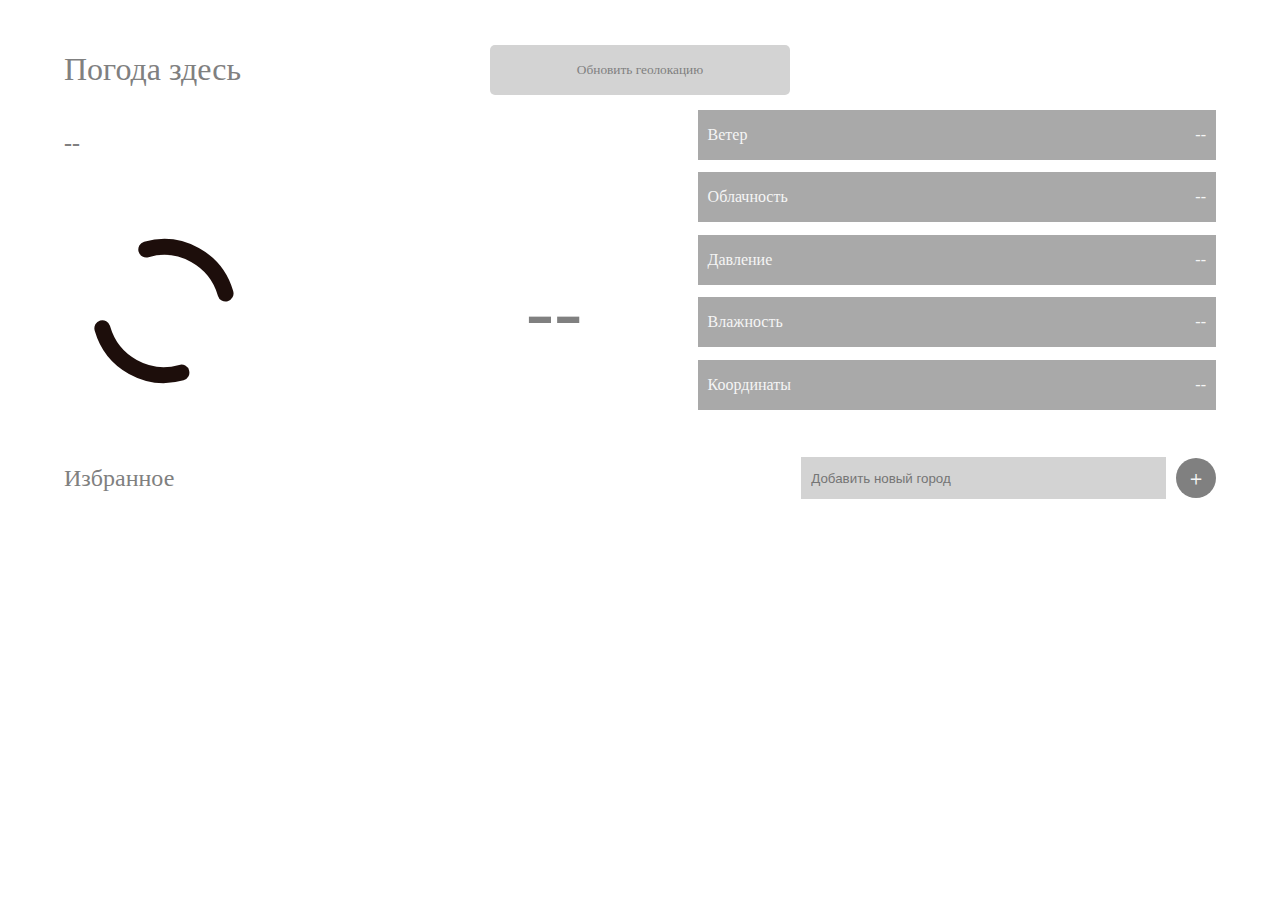
==== commit 7bad80e9: "Lab2" ====
--- a/index.html
+++ b/index.html
@@ -2,8 +2,7 @@
 <html lang="ru">
 <!--Grid on weather card change with Margin  +-->
 <!--Remove default Saint-Petersburg +-->
-<!--Searching line on mobile phones-->
-<!--Font sizes on mobile devices-->
+<!--Searching line on mobile phones +-->
 <!--Loader is jumping +-->
 <head>
     <meta charset="UTF-8">
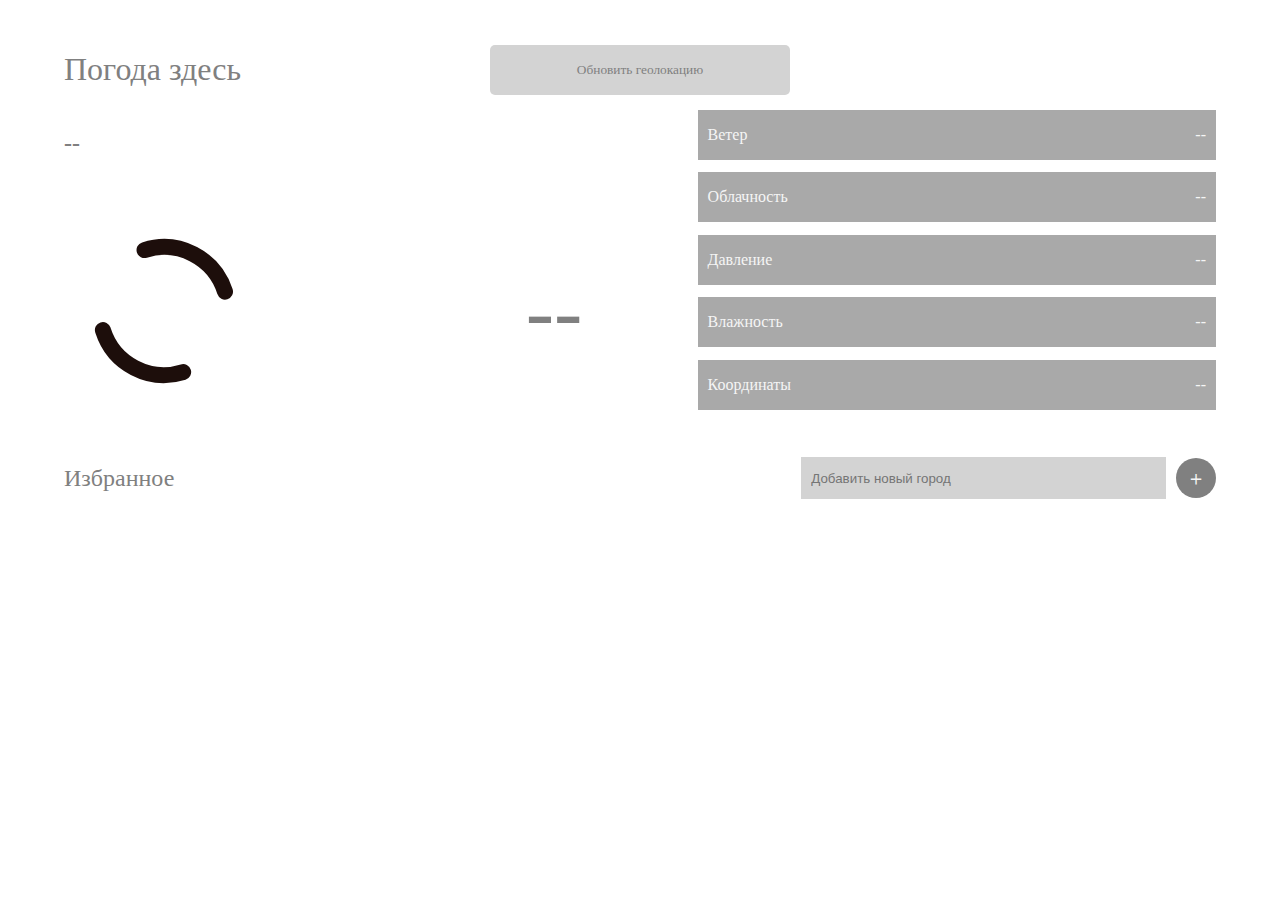
==== commit 3d241462: "Lab2 finished" ====
--- a/index.html
+++ b/index.html
@@ -1,9 +1,5 @@
 <!DOCTYPE html>
 <html lang="ru">
-<!--Grid on weather card change with Margin  +-->
-<!--Remove default Saint-Petersburg +-->
-<!--Searching line on mobile phones +-->
-<!--Loader is jumping +-->
 <head>
     <meta charset="UTF-8">
     <title>Weather</title>
@@ -104,6 +100,14 @@
         </ul>
     </div>
 </template>
+<template id="preloaderTemplate">
+    <img src="Dual%20Ring-1s-200px.svg"/>
+</template>
+<script src="src/functions.js"></script>
+<script src="src/handlers.js"></script>
+<script src="src/localStorage.js"></script>
+<script src="src/pageEditors.js"></script>
+<script src="src/refresh.js"></script>
 <script src="src/scripts.js"></script>
 </body>
 
--- a/weatherPageStyles.css
+++ b/weatherPageStyles.css
@@ -325,18 +325,20 @@
         display: none;
     }
 
-    #mainWeatherIcon{
+    #mainWeatherIcon {
         height: auto;
         width: 150px;
     }
-    #townSelectionDiv{
+
+    #townSelectionDiv {
         width: 100%;
         display: flex;
         flex-direction: row;
         align-items: center;
         justify-content: flex-start;
     }
-    #townSelectionDiv div{
+
+    #townSelectionDiv div {
         width: 100%;
     }
 
@@ -463,31 +465,44 @@
     }
 }
 
-.loader {
-    display: none;
-    border-radius: 50%;
-    border-top: 5px solid darkgray;
-    width: 250px;
-    height: 250px;
-    -webkit-animation: spin 2s linear infinite;
-    animation: spin 2s linear infinite;
-}
-
-@-webkit-keyframes spin {
-    0% {
-        -webkit-transform: rotate(0deg);
-    }
-    100% {
-        -webkit-transform: rotate(360deg);
-    }
-}
-
-@keyframes spin {
-    0% {
-        transform: rotate(0deg);
-    }
-    100% {
-        transform: rotate(360deg);
-    }
-}
-
+/*.loader {*/
+/*    display: none;*/
+/*    border-radius: 50%;*/
+/*    border-top: 5px solid darkgray;*/
+/*    width: 250px;*/
+/*    height: 250px;*/
+/*    -webkit-animation: spin 2s linear infinite;*/
+/*    animation: spin 2s linear infinite;*/
+/*}*/
+
+/*@-webkit-keyframes spin {*/
+/*    0% {*/
+/*        -webkit-transform: rotate(0deg);*/
+/*    }*/
+/*    100% {*/
+/*        -webkit-transform: rotate(360deg);*/
+/*    }*/
+/*}*/
+
+/*@keyframes spin {*/
+/*    0% {*/
+/*        transform: rotate(0deg);*/
+/*    }*/
+/*    100% {*/
+/*        transform: rotate(360deg);*/
+/*    }*/
+/*}*/
+
+
+.preloader {
+    height: 370px;
+    width: 100%;
+    display: flex;
+    justify-content: center;
+    align-items: center;
+}
+
+.preloader img {
+    width: 150px;
+    height: auto;
+}
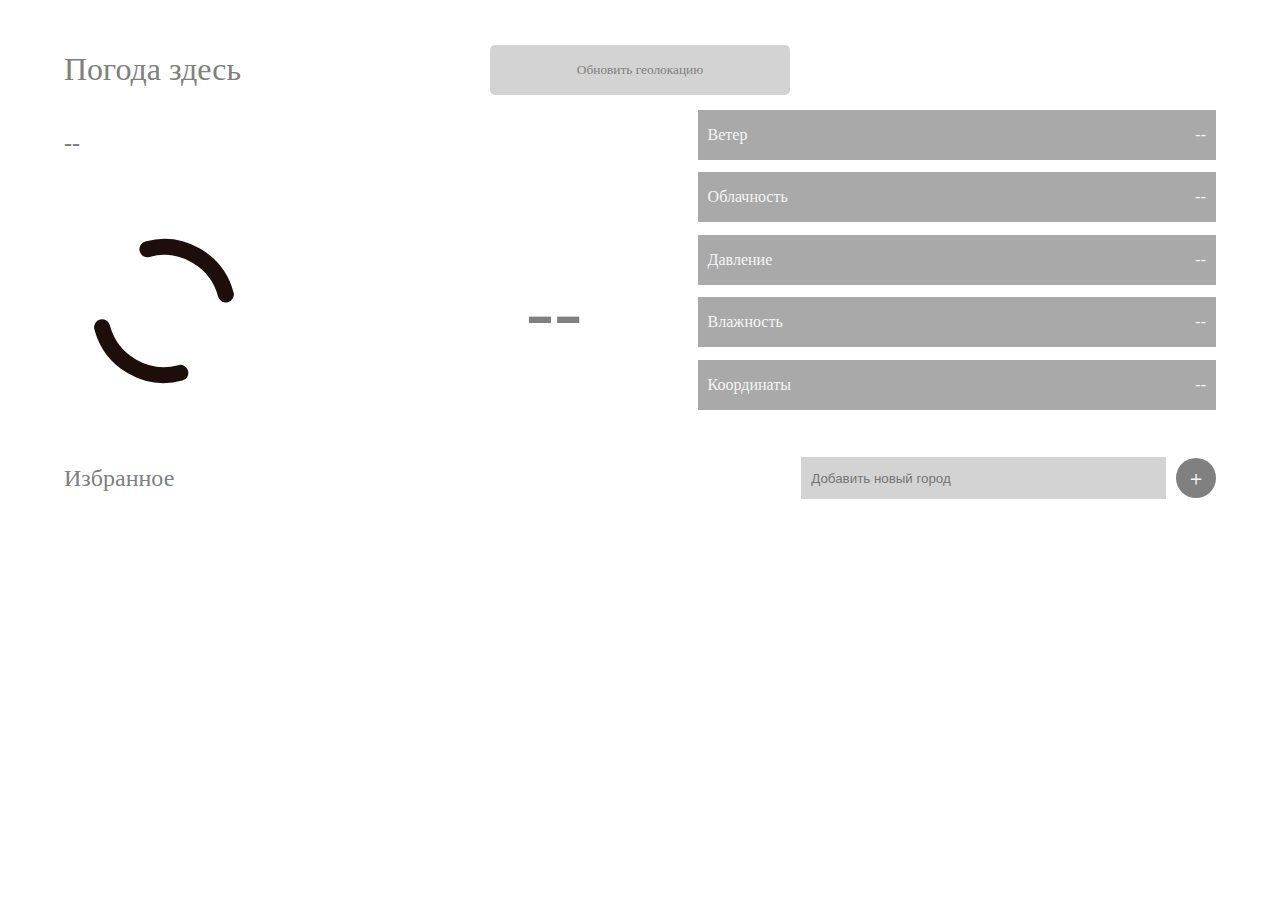
==== commit 0f12d21b: "Lab3" ====
--- a/index.html
+++ b/index.html
@@ -105,6 +105,7 @@
 </template>
 <script src="src/functions.js"></script>
 <script src="src/handlers.js"></script>
+<script src="src/functionsDB.js"></script>
 <script src="src/localStorage.js"></script>
 <script src="src/pageEditors.js"></script>
 <script src="src/refresh.js"></script>
